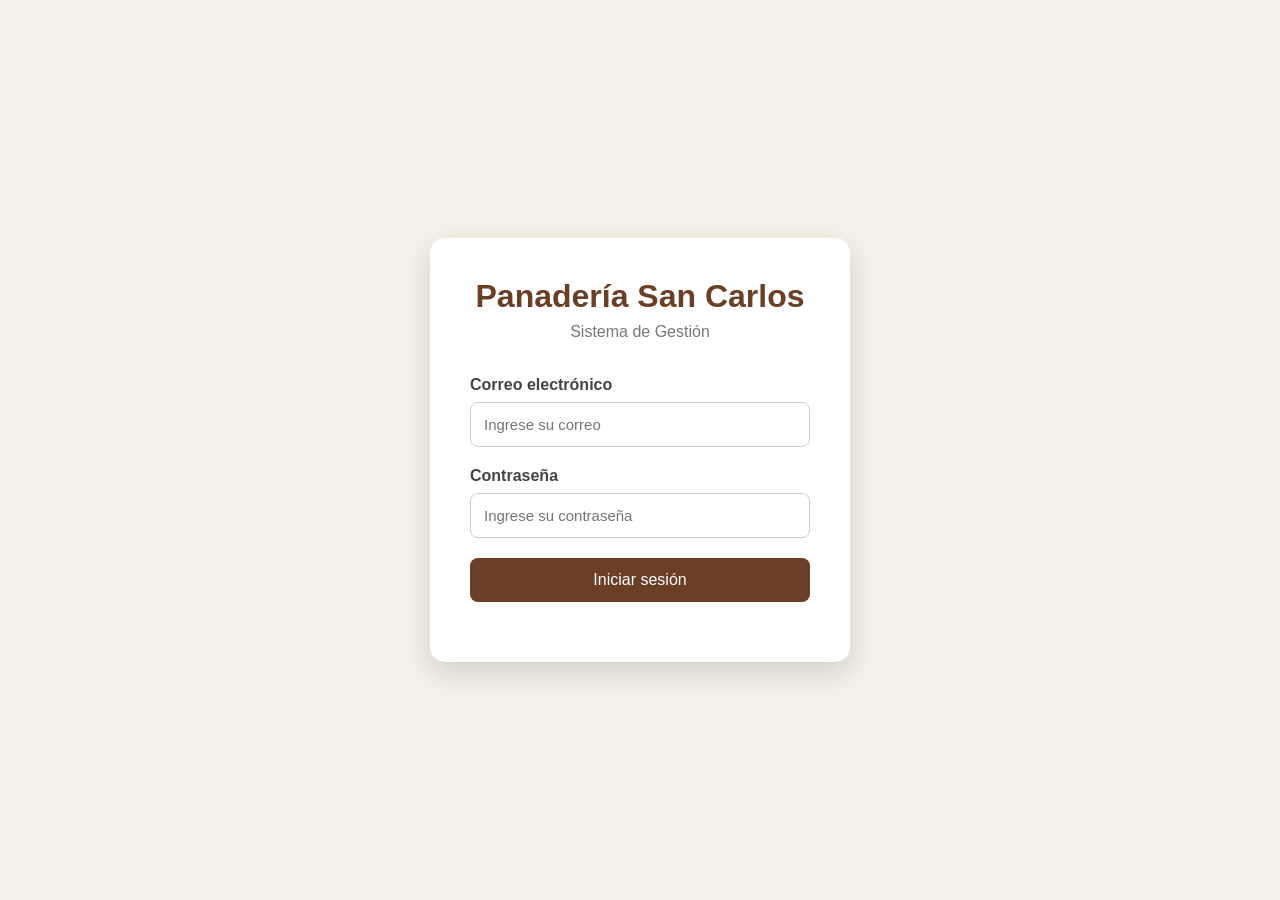
==== src/main/webapp/dashboard-admin.html @ b4ba3293 "Initial commit" ====
<!DOCTYPE html>
<html lang="es">

<head>
    <meta charset="UTF-8">

    <meta
        name="viewport"
        content="width=device-width, initial-scale=1.0"
    >

    <title>
        Dashboard - Panadería San Carlos
    </title>

    <link
        rel="stylesheet"
        href="css/dashboard.css"
    >
</head>

<body>

    <div class="contenedor">

        <!-- MENÚ LATERAL -->
        <aside class="sidebar">

            <div class="sidebar-logo">
                <h2>Panadería</h2>
                <p>San Carlos</p>
            </div>

            <nav>

                <a
                    href="#"
                    class="activo"
                >
                    🏠 Dashboard
                </a>
<a href="productos.html">
    📦 Productos
</a>

               <a href="pedidos.html">
    📝 Pedidos
</a>

                <a href="produccion.html">
    🏭 Producción
</a>
                   <a href="recetas.html">
       📋 Recetas
   </a>

                <a href="inventario.html">
    📊 Inventario
</a>

                <a href="sucursales.html">
    🏢 Sucursales
</a>

                <a href="usuarios.html">
    👥 Usuarios
</a>

            </nav>

            <button
                id="cerrarSesion"
                class="btn-cerrar"
            >
                Cerrar sesión
            </button>

        </aside>


        <!-- CONTENIDO PRINCIPAL -->
        <main class="contenido">

            <header class="encabezado">

                <div>
                    <h1>
                        Dashboard Administrativo
                    </h1>

                    <p>
                        Bienvenido al Sistema de Gestión
                        de Panadería San Carlos
                    </p>
                </div>

                <div class="usuario">

                    <span>
                        👤
                    </span>

                    <div>
                        <strong id="nombreUsuario">
                            Administrador
                        </strong>

                        <p id="rolUsuario">
                            ADMIN
                        </p>
                    </div>

                </div>

            </header>


            <!-- TARJETAS -->
            <section class="tarjetas">

                <div class="tarjeta">

                    <div class="icono">
                        📝
                    </div>

                    <div>
                        <h3>Pedidos</h3>

                        <p
                            class="numero"
                            id="totalPedidos"
                        >
                            0
                        </p>

                        <span>
                            Pedidos registrados
                        </span>
                    </div>

                </div>


                <div class="tarjeta">

                    <div class="icono">
                        🍞
                    </div>

                    <div>
                        <h3>Productos</h3>

                        <p
                            class="numero"
                            id="totalProductos"
                        >
                            0
                        </p>

                        <span>
                            Productos disponibles
                        </span>
                    </div>

                </div>


                <div class="tarjeta">

                    <div class="icono">
                        🏭
                    </div>

                    <div>
                        <h3>Producción</h3>

                        <p
                            class="numero"
                            id="totalProduccion"
                        >
                            0
                        </p>

                        <span>
                            Registros de producción
                        </span>
                    </div>

                </div>


                <div class="tarjeta">

                    <div class="icono">
                        ⚠️
                    </div>

                    <div>
                        <h3>Stock bajo</h3>

                        <p
                            class="numero"
                            id="stockBajo"
                        >
                            0
                        </p>

                        <span>
                            Ingredientes con alerta
                        </span>
                    </div>

                </div>

            </section>


            <!-- PANEL INFERIOR -->
            <section class="panel">

                <div class="panel-titulo">

                    <h2>
                        Resumen del sistema
                    </h2>

                    <p>
                        Información general de Panadería
                        San Carlos
                    </p>

                </div>


                <div class="acciones">

                    <div class="accion">
                        <span>📝</span>

                        <h3>Pedidos</h3>

                        <p>
                            Consultar y administrar
                            pedidos de las sucursales.
                        </p>
                    </div>


                    <div class="accion">
                        <span>🏭</span>

                        <h3>Producción</h3>

                        <p>
                            Supervisar cantidades y
                            estados de producción.
                        </p>
                    </div>


                    <div class="accion">
                        <span>📦</span>

                        <h3>Inventario</h3>

                        <p>
                            Consultar existencias,
                            entradas, salidas y alertas.
                        </p>
                    </div>

                </div>

            </section>

        </main>

    </div>


    <script src="js/dashboard-admin.js"></script>

</body>

</html>
---- src/main/webapp/css/dashboard.css ----
* {
    margin: 0;
    padding: 0;
    box-sizing: border-box;
    font-family: Arial, sans-serif;
}

body {
    background: #f5f1e8;
    color: #333;
}

.contenedor {
    display: flex;
    min-height: 100vh;
}

/* MENU LATERAL */

.sidebar {
    width: 250px;
    background: #6b3e26;
    color: white;

    padding: 30px 20px;

    display: flex;
    flex-direction: column;
}

.sidebar-logo {
    text-align: center;
    margin-bottom: 35px;
}

.sidebar-logo h2 {
    font-size: 28px;
}

.sidebar-logo p {
    font-size: 18px;
    color: #ead7c7;
}

.sidebar nav {
    display: flex;
    flex-direction: column;
    gap: 10px;
}

.sidebar nav a {
    text-decoration: none;
    color: white;

    padding: 14px 15px;
    border-radius: 8px;

    transition: 0.3s;
}

.sidebar nav a:hover,
.sidebar nav a.activo {
    background: #512d1b;
}

.btn-cerrar {
    margin-top: auto;

    padding: 12px;

    border: none;
    border-radius: 8px;

    background: #ffffff;
    color: #6b3e26;

    font-weight: bold;
    cursor: pointer;
}

.btn-cerrar:hover {
    background: #ead7c7;
}


/* CONTENIDO */

.contenido {
    flex: 1;
    padding: 35px;
}


/* ENCABEZADO */

.encabezado {
    display: flex;
    justify-content: space-between;
    align-items: center;

    margin-bottom: 35px;
}

.encabezado h1 {
    color: #6b3e26;
    margin-bottom: 7px;
}

.encabezado p {
    color: #777;
}

.usuario {
    display: flex;
    align-items: center;
    gap: 12px;

    background: white;
    padding: 12px 18px;

    border-radius: 10px;

    box-shadow: 0 4px 12px rgba(0, 0, 0, 0.08);
}

.usuario span {
    font-size: 30px;
}

.usuario p {
    font-size: 13px;
}


/* TARJETAS */

.tarjetas {
    display: grid;

    grid-template-columns:
        repeat(4, minmax(180px, 1fr));

    gap: 20px;

    margin-bottom: 35px;
}

.tarjeta {
    background: white;

    border-radius: 12px;

    padding: 25px;

    display: flex;
    align-items: center;
    gap: 18px;

    box-shadow: 0 5px 15px rgba(0, 0, 0, 0.08);
}

.tarjeta .icono {
    font-size: 38px;
}

.tarjeta h3 {
    color: #6b3e26;
    margin-bottom: 5px;
}

.numero {
    font-size: 30px;
    font-weight: bold;

    color: #333;
}

.tarjeta span {
    color: #777;
    font-size: 13px;
}


/* PANEL INFERIOR */

.panel {
    background: white;

    padding: 30px;

    border-radius: 12px;

    box-shadow: 0 5px 15px rgba(0, 0, 0, 0.08);
}

.panel-titulo {
    margin-bottom: 25px;
}

.panel-titulo h2 {
    color: #6b3e26;
    margin-bottom: 5px;
}

.panel-titulo p {
    color: #777;
}

.acciones {
    display: grid;

    grid-template-columns:
        repeat(3, 1fr);

    gap: 20px;
}

.accion {
    background: #f9f6f1;

    padding: 25px;

    border-radius: 10px;
}

.accion span {
    font-size: 35px;
}

.accion h3 {
    margin-top: 12px;
    margin-bottom: 8px;

    color: #6b3e26;
}

.accion p {
    color: #666;
    line-height: 1.5;
}


/* RESPONSIVE */

@media (max-width: 1000px) {

    .tarjetas {
        grid-template-columns:
            repeat(2, 1fr);
    }

    .acciones {
        grid-template-columns: 1fr;
    }
}

@media (max-width: 700px) {

    .contenedor {
        flex-direction: column;
    }

    .sidebar {
        width: 100%;
    }

    .tarjetas {
        grid-template-columns: 1fr;
    }

    .encabezado {
        flex-direction: column;
        align-items: flex-start;
        gap: 20px;
    }
}
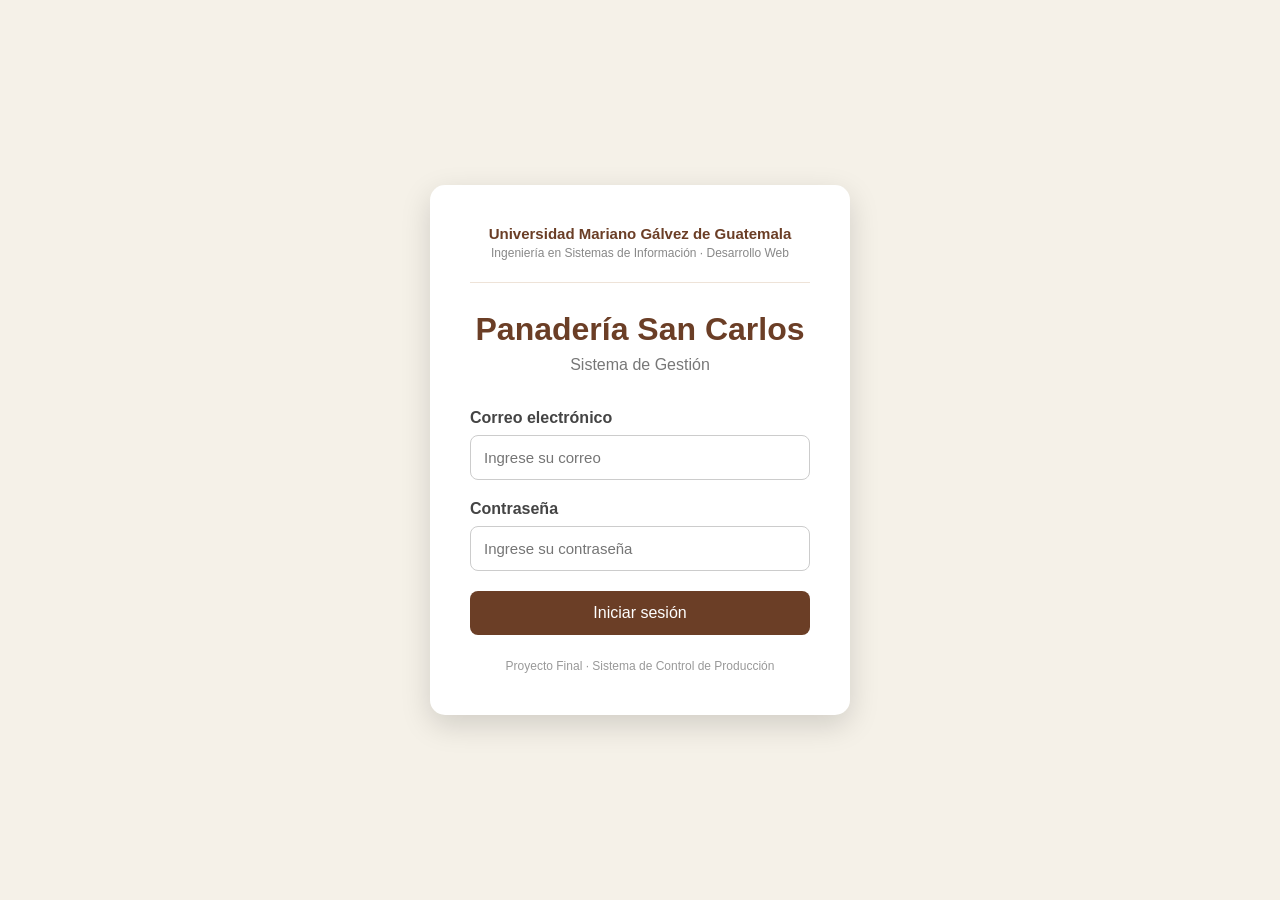
==== commit f460dbf2: "Agregar identificación UMG y menú" ====
--- a/src/main/webapp/dashboard-admin.html
+++ b/src/main/webapp/dashboard-admin.html
@@ -17,6 +17,7 @@
         rel="stylesheet"
         href="css/dashboard.css"
     >
+    <link rel="stylesheet" href="css/umg.css">
 </head>
 
 <body>
@@ -50,9 +51,14 @@
                 <a href="produccion.html">
     🏭 Producción
 </a>
-                   <a href="recetas.html">
-       📋 Recetas
-   </a>
+
+                <a href="recetas.html">
+                    📋 Recetas
+                </a>
+
+                <a href="planificacion.html">
+                    📑 Planificación
+                </a>
 
                 <a href="inventario.html">
     📊 Inventario
@@ -67,6 +73,12 @@
 </a>
 
             </nav>
+
+            <div class="umg-sidebar">
+                <img src="img/logo-umg.png" alt="Logo UMG" onerror="this.style.display='none'">
+                <strong>Universidad Mariano Gálvez</strong>
+                Ingeniería en Sistemas · Desarrollo Web
+            </div>
 
             <button
                 id="cerrarSesion"
@@ -274,6 +286,11 @@
 
             </section>
 
+            <footer class="umg-pie">
+                <strong>Universidad Mariano Gálvez de Guatemala</strong><br>
+                Ingeniería en Sistemas de Información y Ciencias de la Computación · Desarrollo Web · Proyecto Final
+            </footer>
+
         </main>
 
     </div>
--- a/src/main/webapp/css/umg.css
+++ b/src/main/webapp/css/umg.css
@@ -0,0 +1,104 @@
+/* ==============================================
+   IDENTIFICACIÓN INSTITUCIONAL - UMG
+   Se carga en todas las páginas del sistema.
+   ============================================== */
+
+/* Bloque UMG dentro del menú lateral */
+.umg-sidebar {
+    margin-top: auto;
+    padding: 16px 12px;
+    border-top: 1px solid rgba(255, 255, 255, 0.18);
+    text-align: center;
+    color: #ead7c7;
+    font-size: 12px;
+    line-height: 1.45;
+}
+
+.umg-sidebar img {
+    display: block;
+    width: 64px;
+    height: 64px;
+    object-fit: contain;
+    margin: 0 auto 8px;
+    background: white;
+    border-radius: 50%;
+    padding: 4px;
+}
+
+.umg-sidebar strong {
+    display: block;
+    color: white;
+    font-size: 13px;
+    margin-bottom: 2px;
+}
+
+/* El botón de cerrar sesión queda debajo del bloque UMG */
+.umg-sidebar + .btn-cerrar {
+    margin-top: 14px;
+}
+
+/* Pie de página del contenido */
+.umg-pie {
+    margin-top: 40px;
+    padding-top: 18px;
+    border-top: 1px solid #e2d6c8;
+    color: #8a7563;
+    font-size: 13px;
+    text-align: center;
+    line-height: 1.6;
+}
+
+.umg-pie strong {
+    color: #6b3e26;
+}
+
+/* Login */
+.umg-login {
+    text-align: center;
+    margin-bottom: 28px;
+    padding-bottom: 22px;
+    border-bottom: 1px solid #eee3d8;
+}
+
+.umg-login img {
+    width: 78px;
+    height: 78px;
+    object-fit: contain;
+    margin-bottom: 10px;
+}
+
+.umg-login strong {
+    display: block;
+    color: #6b3e26;
+    font-size: 15px;
+}
+
+.umg-login span {
+    display: block;
+    color: #888;
+    font-size: 12px;
+    margin-top: 4px;
+}
+
+.umg-login-pie {
+    margin-top: 22px;
+    text-align: center;
+    color: #999;
+    font-size: 12px;
+    line-height: 1.5;
+}
+
+@media (max-width: 700px) {
+    .umg-sidebar {
+        margin-top: 20px;
+    }
+}
+
+/* Nota bajo el campo de cantidad producida */
+.ayuda-insumos {
+    display: block;
+    margin-top: 6px;
+    color: #8a7563;
+    font-size: 12px;
+    line-height: 1.4;
+}
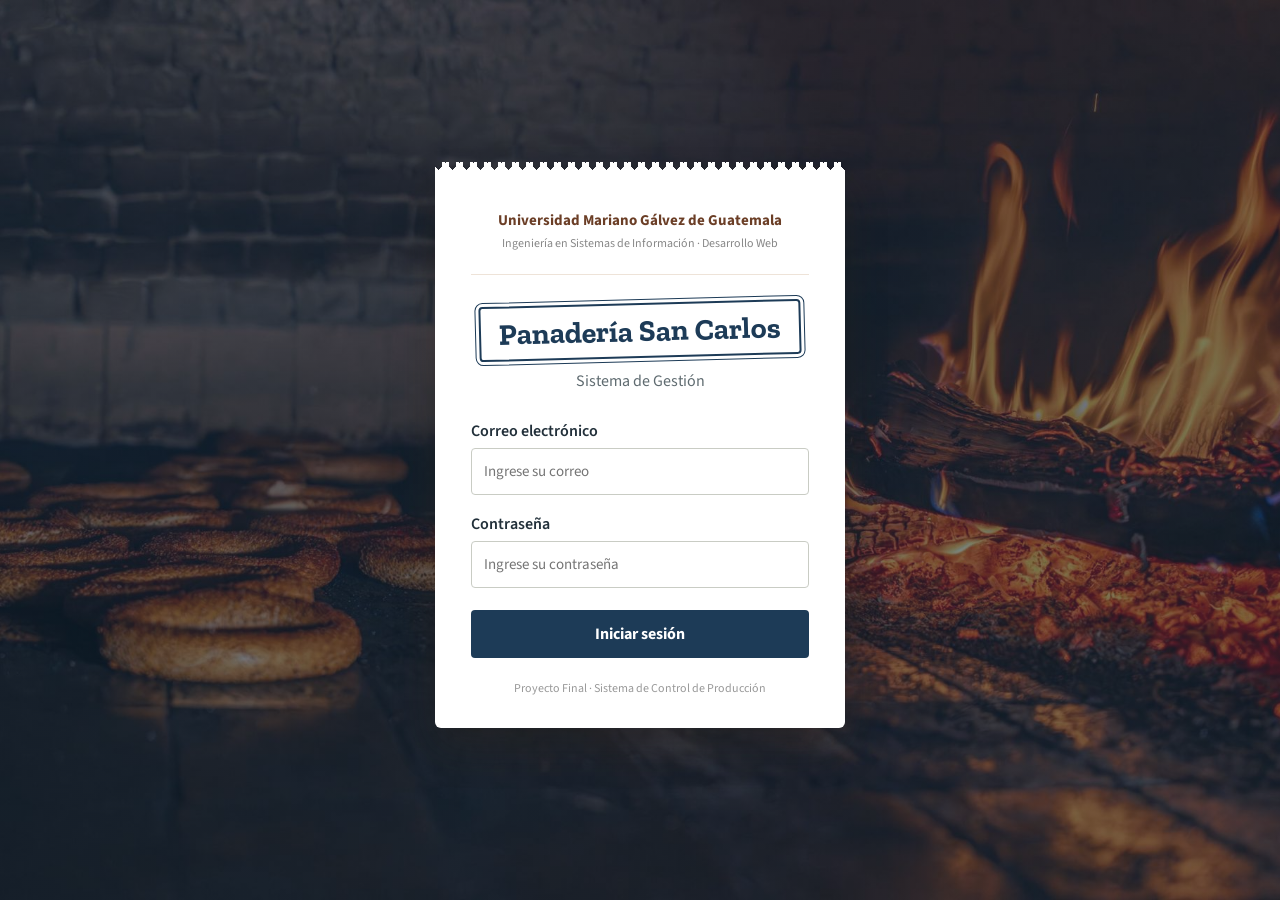
==== commit 5a1d3c30: "Franja con foto en los dashboards" ====
--- a/src/main/webapp/dashboard-admin.html
+++ b/src/main/webapp/dashboard-admin.html
@@ -93,7 +93,7 @@
         <!-- CONTENIDO PRINCIPAL -->
         <main class="contenido">
 
-            <header class="encabezado">
+            <header class="encabezado con-foto">
 
                 <div>
                     <h1>
--- a/src/main/webapp/css/dashboard.css
+++ b/src/main/webapp/css/dashboard.css
@@ -1,13 +1,50 @@
+/* =====================================================
+   PANADERÍA SAN CARLOS - ESTILO GENERAL
+   Menú de papel kraft (como las bolsas de pan) y
+   tinta azul de sello. Lo usan todas las páginas internas.
+   ===================================================== */
+
+@import url("https://fonts.googleapis.com/css2?family=Zilla+Slab:wght@500;600;700&family=Source+Sans+3:wght@400;600;700&display=swap");
+
+:root {
+    --harina: #eceee9;        /* fondo de la página */
+    --papel: #ffffff;         /* paneles */
+    --kraft: #c89f72;         /* menú lateral */
+    --kraft-oscuro: #b58a5c;
+    --kraft-claro: #e9dcc7;
+    --tinta: #1d3b57;         /* color principal */
+    --tinta-oscura: #142b40;
+    --texto: #22303a;
+    --texto-suave: #5f6b70;
+    --linea: #d6d9d2;
+
+    --letra-titulo: "Zilla Slab", Georgia, serif;
+    --letra-texto: "Source Sans 3", "Segoe UI", Arial, sans-serif;
+}
+
 * {
     margin: 0;
     padding: 0;
     box-sizing: border-box;
-    font-family: Arial, sans-serif;
+    font-family: var(--letra-texto);
 }
 
 body {
-    background: #f5f1e8;
-    color: #333;
+    background: var(--harina);
+    color: var(--texto);
+    font-size: 15px;
+    line-height: 1.5;
+}
+
+h1, h2, h3,
+.numero {
+    font-family: var(--letra-titulo);
+    letter-spacing: -0.01em;
+}
+
+:focus-visible {
+    outline: 2px solid var(--tinta);
+    outline-offset: 2px;
 }
 
 .contenedor {
@@ -15,238 +52,257 @@
     min-height: 100vh;
 }
 
-/* MENU LATERAL */
+
+/* ---------- MENÚ LATERAL (papel kraft) ---------- */
 
 .sidebar {
     width: 250px;
-    background: #6b3e26;
-    color: white;
-
-    padding: 30px 20px;
+    flex-shrink: 0;
+    padding: 28px 18px;
 
     display: flex;
     flex-direction: column;
-}
-
+
+    color: var(--tinta);
+    background-color: var(--kraft);
+    /* fibra del papel kraft */
+    background-image:
+        repeating-linear-gradient(115deg, rgba(255, 255, 255, 0.05) 0 2px, transparent 2px 7px),
+        repeating-linear-gradient(25deg, rgba(90, 60, 30, 0.05) 0 1px, transparent 1px 9px);
+    border-right: 1px solid var(--kraft-oscuro);
+}
+
+/* Logo como sello de tinta */
 .sidebar-logo {
     text-align: center;
-    margin-bottom: 35px;
+    margin: 0 auto 30px;
+    padding: 14px 10px 12px;
+    width: 100%;
+
+    border: 2px solid var(--tinta);
+    outline: 1px solid var(--tinta);
+    outline-offset: 3px;
+    border-radius: 4px;
+    transform: rotate(-1.5deg);
 }
 
 .sidebar-logo h2 {
-    font-size: 28px;
+    font-size: 27px;
+    font-weight: 700;
+    line-height: 1.05;
+    color: var(--tinta);
 }
 
 .sidebar-logo p {
-    font-size: 18px;
-    color: #ead7c7;
+    margin-top: 2px;
+    font-family: var(--letra-titulo);
+    font-size: 17px;
+    font-weight: 500;
+    color: var(--tinta);
 }
 
 .sidebar nav {
     display: flex;
     flex-direction: column;
-    gap: 10px;
+    gap: 2px;
 }
 
 .sidebar nav a {
+    padding: 10px 12px;
+    border-radius: 4px;
+
+    color: var(--tinta-oscura);
+    font-weight: 600;
     text-decoration: none;
-    color: white;
-
-    padding: 14px 15px;
-    border-radius: 8px;
-
-    transition: 0.3s;
-}
-
-.sidebar nav a:hover,
+
+    transition: background 0.15s;
+}
+
+.sidebar nav a:hover {
+    background: rgba(255, 255, 255, 0.25);
+}
+
 .sidebar nav a.activo {
-    background: #512d1b;
+    background: var(--tinta);
+    color: #fff;
 }
 
 .btn-cerrar {
     margin-top: auto;
-
-    padding: 12px;
-
-    border: none;
-    border-radius: 8px;
-
-    background: #ffffff;
-    color: #6b3e26;
-
-    font-weight: bold;
+    padding: 11px;
+
+    border: 2px solid var(--tinta);
+    border-radius: 4px;
+    background: transparent;
+    color: var(--tinta);
+
+    font-weight: 700;
     cursor: pointer;
 }
 
 .btn-cerrar:hover {
-    background: #ead7c7;
-}
-
-
-/* CONTENIDO */
+    background: var(--tinta);
+    color: #fff;
+}
+
+
+/* ---------- CONTENIDO ---------- */
 
 .contenido {
     flex: 1;
-    padding: 35px;
-}
-
-
-/* ENCABEZADO */
+    min-width: 0;
+    padding: 34px 38px;
+}
 
 .encabezado {
     display: flex;
     justify-content: space-between;
+    align-items: flex-end;
+    gap: 20px;
+
+    margin-bottom: 30px;
+    padding-bottom: 18px;
+    border-bottom: 2px solid var(--tinta);
+}
+
+.encabezado h1 {
+    font-size: 34px;
+    font-weight: 700;
+    line-height: 1.1;
+    color: var(--tinta);
+    margin-bottom: 4px;
+}
+
+.encabezado p {
+    color: var(--texto-suave);
+}
+
+.usuario {
+    display: flex;
     align-items: center;
-
-    margin-bottom: 35px;
-}
-
-.encabezado h1 {
-    color: #6b3e26;
-    margin-bottom: 7px;
-}
-
-.encabezado p {
-    color: #777;
-}
-
-.usuario {
-    display: flex;
-    align-items: center;
-    gap: 12px;
-
-    background: white;
-    padding: 12px 18px;
-
-    border-radius: 10px;
-
-    box-shadow: 0 4px 12px rgba(0, 0, 0, 0.08);
+    gap: 10px;
+
+    padding: 8px 14px;
+    border: 1px solid var(--linea);
+    border-radius: 6px;
+    background: var(--papel);
 }
 
 .usuario span {
-    font-size: 30px;
+    font-size: 24px;
+}
+
+.usuario strong {
+    color: var(--texto);
 }
 
 .usuario p {
-    font-size: 13px;
-}
-
-
-/* TARJETAS */
+    font-size: 12px;
+    color: var(--texto-suave);
+}
+
+
+/* ---------- TARJETAS DE RESUMEN ---------- */
 
 .tarjetas {
     display: grid;
-
-    grid-template-columns:
-        repeat(4, minmax(180px, 1fr));
-
-    gap: 20px;
-
-    margin-bottom: 35px;
+    grid-template-columns: repeat(4, minmax(180px, 1fr));
+    gap: 16px;
+    margin-bottom: 30px;
 }
 
 .tarjeta {
-    background: white;
-
-    border-radius: 12px;
-
-    padding: 25px;
-
     display: flex;
     align-items: center;
-    gap: 18px;
-
-    box-shadow: 0 5px 15px rgba(0, 0, 0, 0.08);
+    gap: 16px;
+
+    padding: 20px 22px;
+    background: var(--papel);
+    border: 1px solid var(--linea);
+    border-left: 5px solid var(--tinta);
+    border-radius: 6px;
 }
 
 .tarjeta .icono {
-    font-size: 38px;
+    font-size: 32px;
 }
 
 .tarjeta h3 {
-    color: #6b3e26;
-    margin-bottom: 5px;
+    font-size: 16px;
+    font-weight: 600;
+    color: var(--texto-suave);
+    margin-bottom: 2px;
 }
 
 .numero {
-    font-size: 30px;
-    font-weight: bold;
-
-    color: #333;
+    font-size: 34px;
+    font-weight: 700;
+    line-height: 1.1;
+    color: var(--tinta);
+    font-variant-numeric: tabular-nums;
 }
 
 .tarjeta span {
-    color: #777;
+    color: var(--texto-suave);
     font-size: 13px;
 }
 
 
-/* PANEL INFERIOR */
+/* ---------- PANEL INFERIOR ---------- */
 
 .panel {
-    background: white;
-
-    padding: 30px;
-
-    border-radius: 12px;
-
-    box-shadow: 0 5px 15px rgba(0, 0, 0, 0.08);
+    padding: 28px;
+    background: var(--papel);
+    border: 1px solid var(--linea);
+    border-radius: 6px;
 }
 
 .panel-titulo {
-    margin-bottom: 25px;
+    margin-bottom: 22px;
 }
 
 .panel-titulo h2 {
-    color: #6b3e26;
-    margin-bottom: 5px;
+    font-size: 24px;
+    color: var(--tinta);
+    margin-bottom: 2px;
 }
 
 .panel-titulo p {
-    color: #777;
+    color: var(--texto-suave);
 }
 
 .acciones {
     display: grid;
-
-    grid-template-columns:
-        repeat(3, 1fr);
-
-    gap: 20px;
+    grid-template-columns: repeat(3, 1fr);
+    gap: 16px;
 }
 
 .accion {
-    background: #f9f6f1;
-
-    padding: 25px;
-
-    border-radius: 10px;
+    padding: 22px;
+    background: var(--harina);
+    border-radius: 6px;
 }
 
 .accion span {
-    font-size: 35px;
+    font-size: 30px;
 }
 
 .accion h3 {
-    margin-top: 12px;
-    margin-bottom: 8px;
-
-    color: #6b3e26;
+    margin: 10px 0 6px;
+    font-size: 20px;
+    color: var(--tinta);
 }
 
 .accion p {
-    color: #666;
-    line-height: 1.5;
-}
-
-
-/* RESPONSIVE */
+    color: var(--texto-suave);
+}
+
+
+/* ---------- RESPONSIVE ---------- */
 
 @media (max-width: 1000px) {
-
     .tarjetas {
-        grid-template-columns:
-            repeat(2, 1fr);
+        grid-template-columns: repeat(2, 1fr);
     }
 
     .acciones {
@@ -255,13 +311,18 @@
 }
 
 @media (max-width: 700px) {
-
     .contenedor {
         flex-direction: column;
     }
 
     .sidebar {
         width: 100%;
+        border-right: none;
+        border-bottom: 1px solid var(--kraft-oscuro);
+    }
+
+    .contenido {
+        padding: 24px 16px;
     }
 
     .tarjetas {
@@ -271,6 +332,57 @@
     .encabezado {
         flex-direction: column;
         align-items: flex-start;
-        gap: 20px;
-    }
-}+    }
+}
+
+@media (prefers-reduced-motion: reduce) {
+    * {
+        transition: none !important;
+    }
+}
+
+
+/* ---------- ENCABEZADO CON FOTO (solo dashboards) ----------
+   Se activa agregando la clase "con-foto" al <header class="encabezado">.
+   La capa azul tinta va de izquierda a derecha para que el título se lea. */
+
+.encabezado.con-foto {
+    align-items: flex-end;
+    min-height: 190px;
+    padding: 28px 30px;
+    border-bottom: none;
+    border-radius: 8px;
+
+    background:
+        linear-gradient(90deg, rgba(20, 43, 64, 0.92) 0%, rgba(20, 43, 64, 0.65) 45%, rgba(20, 43, 64, 0.15) 100%),
+        url("../img/fondo-produccion.jpg") center 60% / cover no-repeat,
+        var(--tinta);
+}
+
+.encabezado.con-foto h1 {
+    color: #fff;
+    font-size: 38px;
+}
+
+.encabezado.con-foto p {
+    color: #e3d7c4;
+}
+
+.encabezado.con-foto .usuario {
+    border-color: transparent;
+}
+
+.encabezado.con-foto .usuario p {
+    color: var(--texto-suave);
+}
+
+@media (max-width: 700px) {
+    .encabezado.con-foto {
+        min-height: 160px;
+        padding: 22px 18px;
+    }
+
+    .encabezado.con-foto h1 {
+        font-size: 30px;
+    }
+}
